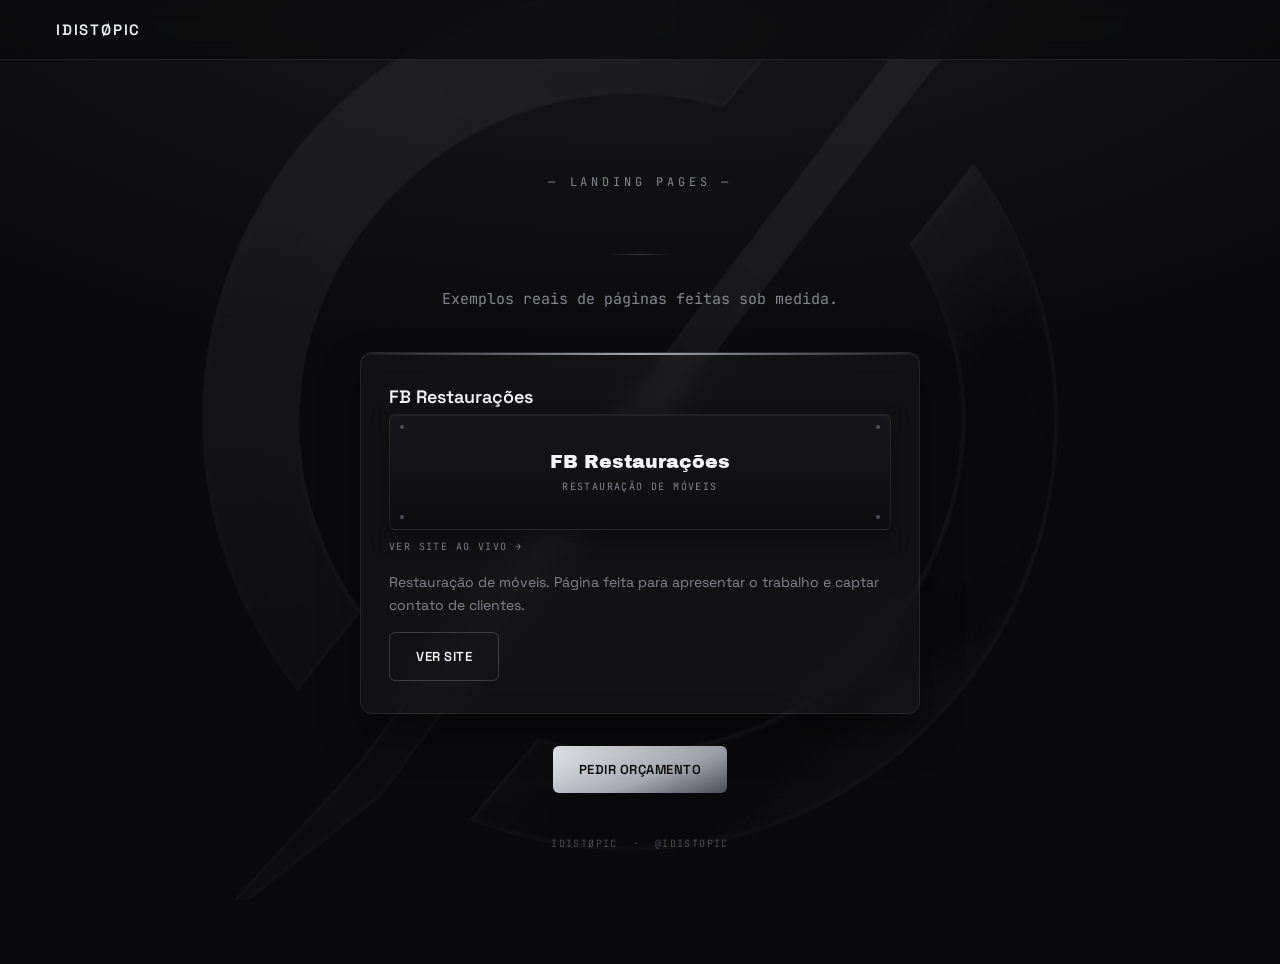
==== landing-pages.html @ b0e2d79a "Ajusta carrossel de exemplos, adiciona pagina de landing pages e imagem real" ====
<head>
<meta charset="UTF-8">
<meta name="viewport" content="width=device-width, initial-scale=1.0">
<title>IDISTØPIC — Landing Pages</title>
<link rel="preconnect" href="https://fonts.googleapis.com">
<link rel="preconnect" href="https://fonts.gstatic.com" crossorigin>
<link href="https://fonts.googleapis.com/css2?family=Archivo+Black&family=Space+Grotesk:wght@400;500;600&family=JetBrains+Mono:wght@500;700&family=Orbitron:wght@900&display=swap" rel="stylesheet">
<style>
  :root {
    --bg: #0a0a0c;
    --bg-elevated: #131316;
    --bg-plate: #17171b;
    --chrome-1: #eef0f4;
    --chrome-2: #a6a9b2;
    --chrome-3: #4c4d56;
    --stroke: rgba(255,255,255,0.09);
    --stroke-strong: rgba(255,255,255,0.18);
    --text: #f5f5f7;
    --text-dim: #85858e;
    --danger: #d9695f;
    --ok: #8fae8a;
  }

  * { margin: 0; padding: 0; box-sizing: border-box; }

  html { background: var(--bg); }

  body {
    position: relative;
    background:
      radial-gradient(ellipse 80% 50% at 50% -10%, rgba(166,169,178,0.10), transparent),
      var(--bg);
    color: var(--text);
    font-family: 'Space Grotesk', sans-serif;
    min-height: 100vh;
    display: flex;
    flex-direction: column;
    align-items: center;
    justify-content: center;
    padding: 32px 20px;
    overflow-x: hidden;
  }

  /* Logo real no fundo, como marca d'água */
  .bg-watermark {
    position: fixed;
    inset: 0;
    z-index: 0;
    pointer-events: none;
    background-image: url('[data-uri]');
    background-repeat: no-repeat;
    background-position: center 60%;
    background-size: min(140vw, 1100px) auto;
    opacity: 0.05;
    filter: grayscale(1);
  }

  .frame {
    position: relative;
    z-index: 1;
    width: 100%;
    max-width: 640px;
    display: flex;
    flex-direction: column;
    align-items: center;
    text-align: center;
  }

  /* Eyebrow */
  .eyebrow {
    display: flex;
    align-items: center;
    gap: 14px;
    margin-bottom: 28px;
    color: var(--text-dim);
    font-family: 'JetBrains Mono', monospace;
    font-size: 12px;
    letter-spacing: 0.28em;
    text-transform: uppercase;
  }
  .eyebrow::before, .eyebrow::after {
    content: '';
    width: 28px;
    height: 1px;
    background: linear-gradient(90deg, transparent, var(--stroke-strong));
  }
  .eyebrow::after { background: linear-gradient(90deg, var(--stroke-strong), transparent); }

  /* Wordmark */
  .wordmark-img {
    width: clamp(220px, 46vw, 420px);
    height: auto;
    filter: brightness(1) drop-shadow(0 0 24px rgba(166,169,178,0.12));
    animation: shine 6s ease-in-out infinite;
  }
  @keyframes shine {
    0%, 100% { filter: brightness(0.92) drop-shadow(0 0 24px rgba(166,169,178,0.10)); }
    50% { filter: brightness(1.12) drop-shadow(0 0 30px rgba(166,169,178,0.22)); }
  }

  .tagline {
    margin-top: 18px;
    max-width: 420px;
    color: var(--text-dim);
    font-size: 15px;
    line-height: 1.6;
  }
  .tagline strong { color: var(--text); font-weight: 500; }

  /* Countdown */
  .countdown {
    display: flex;
    gap: 10px;
    margin: 44px 0 8px;
  }
  .plate {
    position: relative;
    width: 76px;
    background: linear-gradient(180deg, var(--bg-plate), #0d0d10);
    border: 1px solid var(--stroke);
    border-radius: 6px;
    padding: 14px 0 10px;
    box-shadow:
      inset 0 1px 0 rgba(255,255,255,0.05),
      0 8px 20px rgba(0,0,0,0.35);
  }
  .plate::before, .plate::after {
    content: '';
    position: absolute;
    width: 4px;
    height: 4px;
    border-radius: 50%;
    background: var(--chrome-3);
    box-shadow: inset 0 1px 1px rgba(0,0,0,0.6), 0 0.5px 0 rgba(255,255,255,0.15);
  }
  .plate::before { top: 6px; left: 6px; }
  .plate::after { top: 6px; right: 6px; }
  .plate-value {
    font-family: 'JetBrains Mono', monospace;
    font-weight: 700;
    font-size: 30px;
    color: var(--chrome-1);
    font-variant-numeric: tabular-nums;
    transition: opacity 0.15s ease;
  }
  .plate-label {
    margin-top: 6px;
    font-family: 'JetBrains Mono', monospace;
    font-size: 9px;
    letter-spacing: 0.18em;
    color: var(--text-dim);
    text-transform: uppercase;
  }
  .colon {
    align-self: center;
    color: var(--chrome-3);
    font-family: 'JetBrains Mono', monospace;
    font-size: 22px;
    padding-bottom: 18px;
  }

  .launch-date {
    color: var(--text-dim);
    font-family: 'JetBrains Mono', monospace;
    font-size: 11px;
    letter-spacing: 0.1em;
    margin-bottom: 40px;
  }

  /* Form */
  form {
    width: 100%;
    max-width: 380px;
    display: flex;
    gap: 8px;
    margin-top: 40px;
  }
  input[type="email"] {
    flex: 1;
    min-width: 0;
    background: var(--bg-elevated);
    border: 1px solid var(--stroke);
    border-radius: 6px;
    padding: 14px 16px;
    color: var(--text);
    font-family: 'Space Grotesk', sans-serif;
    font-size: 14px;
    outline: none;
    transition: border-color 0.2s ease;
  }
  input[type="email"]::placeholder { color: var(--text-dim); }
  input[type="email"]:focus {
    border-color: var(--chrome-2);
  }
  input[type="email"]:focus-visible {
    outline: 2px solid var(--chrome-1);
    outline-offset: 2px;
  }

  button {
    position: relative;
    overflow: hidden;
    background: linear-gradient(160deg, var(--chrome-1), var(--chrome-2) 60%, var(--chrome-3));
    border: none;
    border-radius: 6px;
    padding: 14px 22px;
    color: #0a0a0c;
    font-family: 'Space Grotesk', sans-serif;
    font-weight: 600;
    font-size: 14px;
    cursor: pointer;
    white-space: nowrap;
    transition: transform 0.15s ease;
  }
  button:hover { transform: translateY(-1px); }
  button:focus-visible {
    outline: 2px solid var(--chrome-1);
    outline-offset: 2px;
  }
  button:disabled { opacity: 0.6; cursor: not-allowed; transform: none; }

  .msg {
    margin-top: 14px;
    font-size: 13px;
    min-height: 18px;
    font-family: 'JetBrains Mono', monospace;
  }
  .msg.ok { color: var(--ok); }
  .msg.err { color: var(--danger); }

  /* Amostras de camiseta */
  .swatches {
    display: flex;
    gap: 14px;
    margin-top: 56px;
    width: 100%;
  }
  .swatch {
    flex: 1;
    position: relative;
    aspect-ratio: 1 / 1;
    border-radius: 8px;
    overflow: hidden;
    border: 1px solid var(--stroke);
    background-color: #121214;
    background-image:
      repeating-linear-gradient(0deg, rgba(255,255,255,0.025) 0px, rgba(255,255,255,0.025) 1px, transparent 1px, transparent 3px),
      repeating-linear-gradient(90deg, rgba(0,0,0,0.35) 0px, rgba(0,0,0,0.35) 1px, transparent 1px, transparent 3px),
      radial-gradient(ellipse at 30% 20%, rgba(255,255,255,0.05), transparent 60%);
  }
  .swatch::after {
    content: '';
    position: absolute;
    inset: 0;
    box-shadow: inset 0 0 40px rgba(0,0,0,0.65);
  }
  .swatch-stamp {
    position: absolute;
    top: 50%;
    left: 50%;
    transform: translate(-50%, -50%);
    filter: drop-shadow(0 1px 1px rgba(0,0,0,0.6));
    opacity: 0.94;
  }
  .swatch-stamp.icon { width: 34%; }
  .swatch-stamp.word { width: 62%; }
  .swatch-tag {
    position: absolute;
    left: 10px;
    bottom: 10px;
    font-family: 'JetBrains Mono', monospace;
    font-size: 9px;
    letter-spacing: 0.14em;
    color: var(--text-dim);
    text-transform: uppercase;
    background: rgba(10,10,12,0.55);
    padding: 3px 6px;
    border-radius: 3px;
    backdrop-filter: blur(2px);
  }
  .swatches-caption {
    margin-top: 10px;
    color: var(--chrome-3);
    font-family: 'JetBrains Mono', monospace;
    font-size: 10px;
    letter-spacing: 0.12em;
    text-transform: uppercase;
  }

  .footer {
    margin-top: 40px;
    color: var(--chrome-3);
    font-family: 'JetBrains Mono', monospace;
    font-size: 10px;
    letter-spacing: 0.14em;
    text-transform: uppercase;
  }

  @media (max-width: 420px) {
    .plate { width: 62px; padding: 11px 0 8px; }
    .plate-value { font-size: 24px; }
    form { flex-direction: column; }
  }

  @media (prefers-reduced-motion: reduce) {
    .wordmark { animation: none; background-position: 30% 50%; }
    button:hover { transform: none; }
  }

  /* ====== Header fixo ====== */
  html { scroll-behavior: smooth; }

  .site-header {
    position: fixed;
    top: 0;
    left: 0;
    right: 0;
    z-index: 20;
    display: flex;
    align-items: center;
    justify-content: space-between;
    padding: 20px clamp(20px, 5vw, 56px);
    background: rgba(10,10,12,0.72);
    backdrop-filter: blur(10px);
    border-bottom: 1px solid var(--stroke);
  }
  .header-logo {
    font-family: 'Space Grotesk', sans-serif;
    font-weight: 600;
    font-size: 15px;
    letter-spacing: 0.12em;
    color: var(--chrome-1);
    text-transform: uppercase;
  }
  .header-nav {
    display: flex;
    align-items: center;
    gap: clamp(16px, 3vw, 32px);
  }
  .nav-link {
    font-family: 'JetBrains Mono', monospace;
    font-size: 11px;
    letter-spacing: 0.14em;
    text-transform: uppercase;
    color: var(--text-dim);
    text-decoration: none;
    transition: color 0.2s ease;
  }
  .nav-link:hover { color: var(--text); }
  .nav-cta {
    font-family: 'JetBrains Mono', monospace;
    font-size: 11px;
    letter-spacing: 0.14em;
    text-transform: uppercase;
    color: var(--text);
    text-decoration: none;
    border: 1px solid var(--stroke-strong);
    padding: 8px 16px;
    border-radius: 4px;
    transition: border-color 0.2s ease, background 0.2s ease;
  }
  .nav-cta:hover { border-color: var(--chrome-2); background: rgba(255,255,255,0.04); }

  /* ====== Home (página de manifesto) ====== */
  .home-section {
    position: relative;
    z-index: 1;
    min-height: 100vh;
    display: flex;
    flex-direction: column;
    align-items: center;
    justify-content: center;
    text-align: center;
    padding: 140px 20px 80px;
  }

  .home-eyebrow {
    color: var(--text-dim);
    font-family: 'JetBrains Mono', monospace;
    font-size: 12px;
    letter-spacing: 0.32em;
    text-transform: uppercase;
    margin-bottom: 32px;
  }

  .home-wordmark-img {
    width: clamp(280px, 46vw, 620px);
    height: auto;
    filter: drop-shadow(0 0 30px rgba(166,169,178,0.14));
  }

  .home-divider {
    width: 64px;
    height: 1px;
    background: linear-gradient(90deg, transparent, var(--stroke-strong), transparent);
    margin: 32px 0;
  }

  .headline {
    font-family: 'Space Grotesk', sans-serif;
    font-weight: 600;
    font-size: clamp(24px, 4.2vw, 40px);
    line-height: 1.25;
    color: var(--text);
    max-width: 700px;
    margin-bottom: 20px;
  }

  .home-tagline {
    max-width: 560px;
    color: var(--text-dim);
    font-size: 15px;
    line-height: 1.7;
    margin-bottom: 40px;
  }

  .cta-row {
    display: flex;
    flex-wrap: wrap;
    gap: 12px;
    justify-content: center;
    margin-bottom: 44px;
  }

  .btn-primary, .btn-secondary {
    font-family: 'Space Grotesk', sans-serif;
    font-weight: 600;
    font-size: 13px;
    letter-spacing: 0.04em;
    text-transform: uppercase;
    text-decoration: none;
    padding: 15px 26px;
    border-radius: 6px;
    transition: transform 0.15s ease, opacity 0.15s ease;
  }
  .btn-primary {
    background: linear-gradient(160deg, var(--chrome-1), var(--chrome-2) 60%, var(--chrome-3));
    color: #0a0a0c;
  }
  .btn-secondary {
    background: transparent;
    color: var(--text);
    border: 1px solid var(--stroke-strong);
  }
  .btn-primary:hover, .btn-secondary:hover { transform: translateY(-1px); }

  .home-meta {
    display: flex;
    flex-direction: column;
    gap: 4px;
    color: var(--text-dim);
    font-family: 'JetBrains Mono', monospace;
    font-size: 10px;
    letter-spacing: 0.14em;
    text-transform: uppercase;
    margin-bottom: 56px;
  }

  .preview-grid {
    display: flex;
    gap: 16px;
    width: 100%;
    max-width: 620px;
    margin-bottom: 28px;
  }
  .preview-card {
    flex: 1;
  }
  .preview-frame {
    position: relative;
    aspect-ratio: 1 / 1;
    background: linear-gradient(180deg, var(--bg-plate), #0d0d10);
    border: 1px solid var(--stroke);
    border-radius: 6px;
    display: flex;
    align-items: center;
    justify-content: center;
    padding: 20%;
    box-shadow: inset 0 1px 0 rgba(255,255,255,0.05), 0 8px 20px rgba(0,0,0,0.35);
  }
  .preview-frame::before, .preview-frame::after,
  .preview-frame .corner-br, .preview-frame .corner-bl {
    content: '';
    position: absolute;
    width: 4px;
    height: 4px;
    border-radius: 50%;
    background: var(--chrome-3);
  }
  .preview-frame::before { top: 10px; left: 10px; }
  .preview-frame::after { top: 10px; right: 10px; }
  .preview-frame .corner-bl { bottom: 10px; left: 10px; }
  .preview-frame .corner-br { bottom: 10px; right: 10px; }
  .preview-frame img { width: 100%; height: auto; filter: drop-shadow(0 1px 2px rgba(0,0,0,0.6)); }
  .preview-label {
    margin-top: 10px;
    font-family: 'JetBrains Mono', monospace;
    font-size: 10px;
    letter-spacing: 0.14em;
    text-transform: uppercase;
    color: var(--text-dim);
  }

  .home-footnote {
    color: var(--chrome-3);
    font-family: 'JetBrains Mono', monospace;
    font-size: 10px;
    letter-spacing: 0.14em;
    text-transform: uppercase;
    margin-bottom: 60px;
  }

  .home-footer {
    color: var(--chrome-3);
    font-family: 'JetBrains Mono', monospace;
    font-size: 10px;
    letter-spacing: 0.14em;
    text-transform: uppercase;
  }

  .access-section {
    position: relative;
    z-index: 1;
    min-height: 100vh;
    display: flex;
    align-items: center;
    justify-content: flex-start;
    padding: 130px 20px 60px;
    border-top: 1px solid var(--stroke);
  }

  @media (max-width: 480px) {
    .preview-grid { gap: 10px; }
    .home-section { padding-top: 120px; }
  }

  /* ====== Efeito de máquina de escrever ====== */
  .headline, .home-tagline {
    font-family: 'JetBrains Mono', monospace;
  }
  .headline { letter-spacing: -0.01em; }
  .typewriter-cursor {
    display: inline-block;
    width: 2px;
    height: 0.9em;
    background: var(--chrome-1);
    margin-left: 3px;
    vertical-align: text-bottom;
    animation: tw-blink 0.9s steps(1) infinite;
  }
  @keyframes tw-blink { 50% { opacity: 0; } }

  /* ====== Hover nas molduras peito/costas ====== */
  .preview-frame {
    overflow: hidden;
    transition: transform 0.25s ease, border-color 0.25s ease, box-shadow 0.25s ease;
  }
  .preview-card:hover .preview-frame {
    transform: translateY(-6px);
    border-color: var(--chrome-2);
    box-shadow:
      inset 0 1px 0 rgba(255,255,255,0.08),
      0 16px 32px rgba(0,0,0,0.5),
      0 0 26px rgba(166,169,178,0.16);
  }
  .preview-frame img {
    transition: transform 0.4s ease, filter 0.4s ease;
  }
  .preview-card:hover .preview-frame img {
    transform: scale(1.07);
    filter: drop-shadow(0 2px 6px rgba(0,0,0,0.6)) brightness(1.15);
  }
  .frame-shine {
    position: absolute;
    inset: 0;
    background: linear-gradient(115deg, transparent 42%, rgba(255,255,255,0.20) 50%, transparent 58%);
    transform: translateX(-130%);
    transition: transform 0.7s ease;
    pointer-events: none;
  }
  .preview-card:hover .frame-shine {
    transform: translateX(130%);
  }
  .preview-label {
    transition: color 0.25s ease;
  }
  .preview-card:hover .preview-label {
    color: var(--chrome-1);
  }
  .service-card {
    width: 100%;
    max-width: 560px;
    background: rgba(255,255,255,0.035);
    backdrop-filter: blur(14px);
    -webkit-backdrop-filter: blur(14px);
    border: 1px solid var(--stroke);
    border-radius: 12px;
    padding: 32px 28px;
    margin-bottom: 24px;
    text-align: left;
    position: relative;
    overflow: hidden;
    box-shadow: inset 0 1px 0 rgba(255,255,255,0.05), 0 20px 40px rgba(0,0,0,0.35);
  }
  .service-card::before {
    content: '';
    position: absolute;
    top: 0; left: 0; right: 0;
    height: 2px;
    background: linear-gradient(90deg, transparent, var(--chrome-2), transparent);
  }
  .service-card.disabled { opacity: 0.55; }
  .service-card .tag {
    display: inline-block;
    font-family: 'JetBrains Mono', monospace;
    font-size: 10px;
    letter-spacing: 0.14em;
    text-transform: uppercase;
    padding: 5px 12px;
    border-radius: 4px;
    margin-bottom: 16px;
    color: var(--text-dim);
    border: 1px solid var(--stroke-strong);
  }
  .service-card:not(.disabled) .tag {
    color: #0a0a0c;
    background: linear-gradient(160deg, #d9be8a, #c8a25c 60%, #a8813f);
    border: none;
  }
  .service-card h3 {
    font-family: 'Space Grotesk', sans-serif;
    font-weight: 600;
    font-size: 18px;
    margin-bottom: 6px;
    color: var(--text);
  }
  .service-card p {
    color: var(--text-dim);
    font-size: 14px;
    line-height: 1.6;
    margin-bottom: 16px;
  }
  .service-card .row {
    display: flex;
    flex-wrap: wrap;
    gap: 10px;
  }
    .service-card {
    transition: transform 0.2s ease, border-color 0.2s ease, box-shadow 0.2s ease;
  }
  .service-card:not(.disabled):hover {
    transform: translateY(-4px);
    border-color: var(--chrome-2);
    box-shadow: inset 0 1px 0 rgba(255,255,255,0.08), 0 16px 32px rgba(0,0,0,0.5), 0 0 26px rgba(166,169,178,0.16);
  }
</style>

<body>

  <div class="bg-watermark" aria-hidden="true"></div>

  <header class="site-header">
    <a href="index.html" style="text-decoration:none;">
      <div class="header-logo">IDISTØPIC</div>
    </a>
  </header>

  <section class="home-section">

    <div class="home-eyebrow">— Landing Pages —</div>

    <div class="home-divider"></div>

    <p class="home-tagline">Exemplos reais de páginas feitas sob medida.</p>

    <div class="service-card">
      <h3>FB Restaurações</h3>

      <a class="preview-card" href="https://fb-restauracoes.netlify.app/" target="_blank" rel="noopener" style="display:block; text-decoration:none; margin-bottom:18px;">
        <div class="preview-frame" style="aspect-ratio:auto; padding:36px 20px;">
          <span class="corner-bl"></span><span class="corner-br"></span>
          <span class="frame-shine"></span>
          <div style="text-align:center;">
            <div style="font-family:'Archivo Black',sans-serif; font-size:19px; color:var(--text); margin-bottom:8px;">FB Restaurações</div>
            <div style="font-family:'JetBrains Mono',monospace; font-size:10px; letter-spacing:0.14em; text-transform:uppercase; color:var(--text-dim);">Restauração de móveis</div>
          </div>
        </div>
        <div class="preview-label">Ver site ao vivo →</div>
      </a>

      <p>Restauração de móveis. Página feita para apresentar o trabalho e captar contato de clientes.</p>
      <div class="row">
        <a href="https://fb-restauracoes.netlify.app/" target="_blank" rel="noopener" class="btn-secondary">Ver site</a>
      </div>
    </div>

    <div class="cta-row" style="margin-top:8px;">
      <a href="/briefing" class="btn-primary">Pedir orçamento</a>
    </div>

    <div class="home-footer">IDISTØPIC &nbsp;·&nbsp; @idistopic</div>
  </section>

</body>
</html>
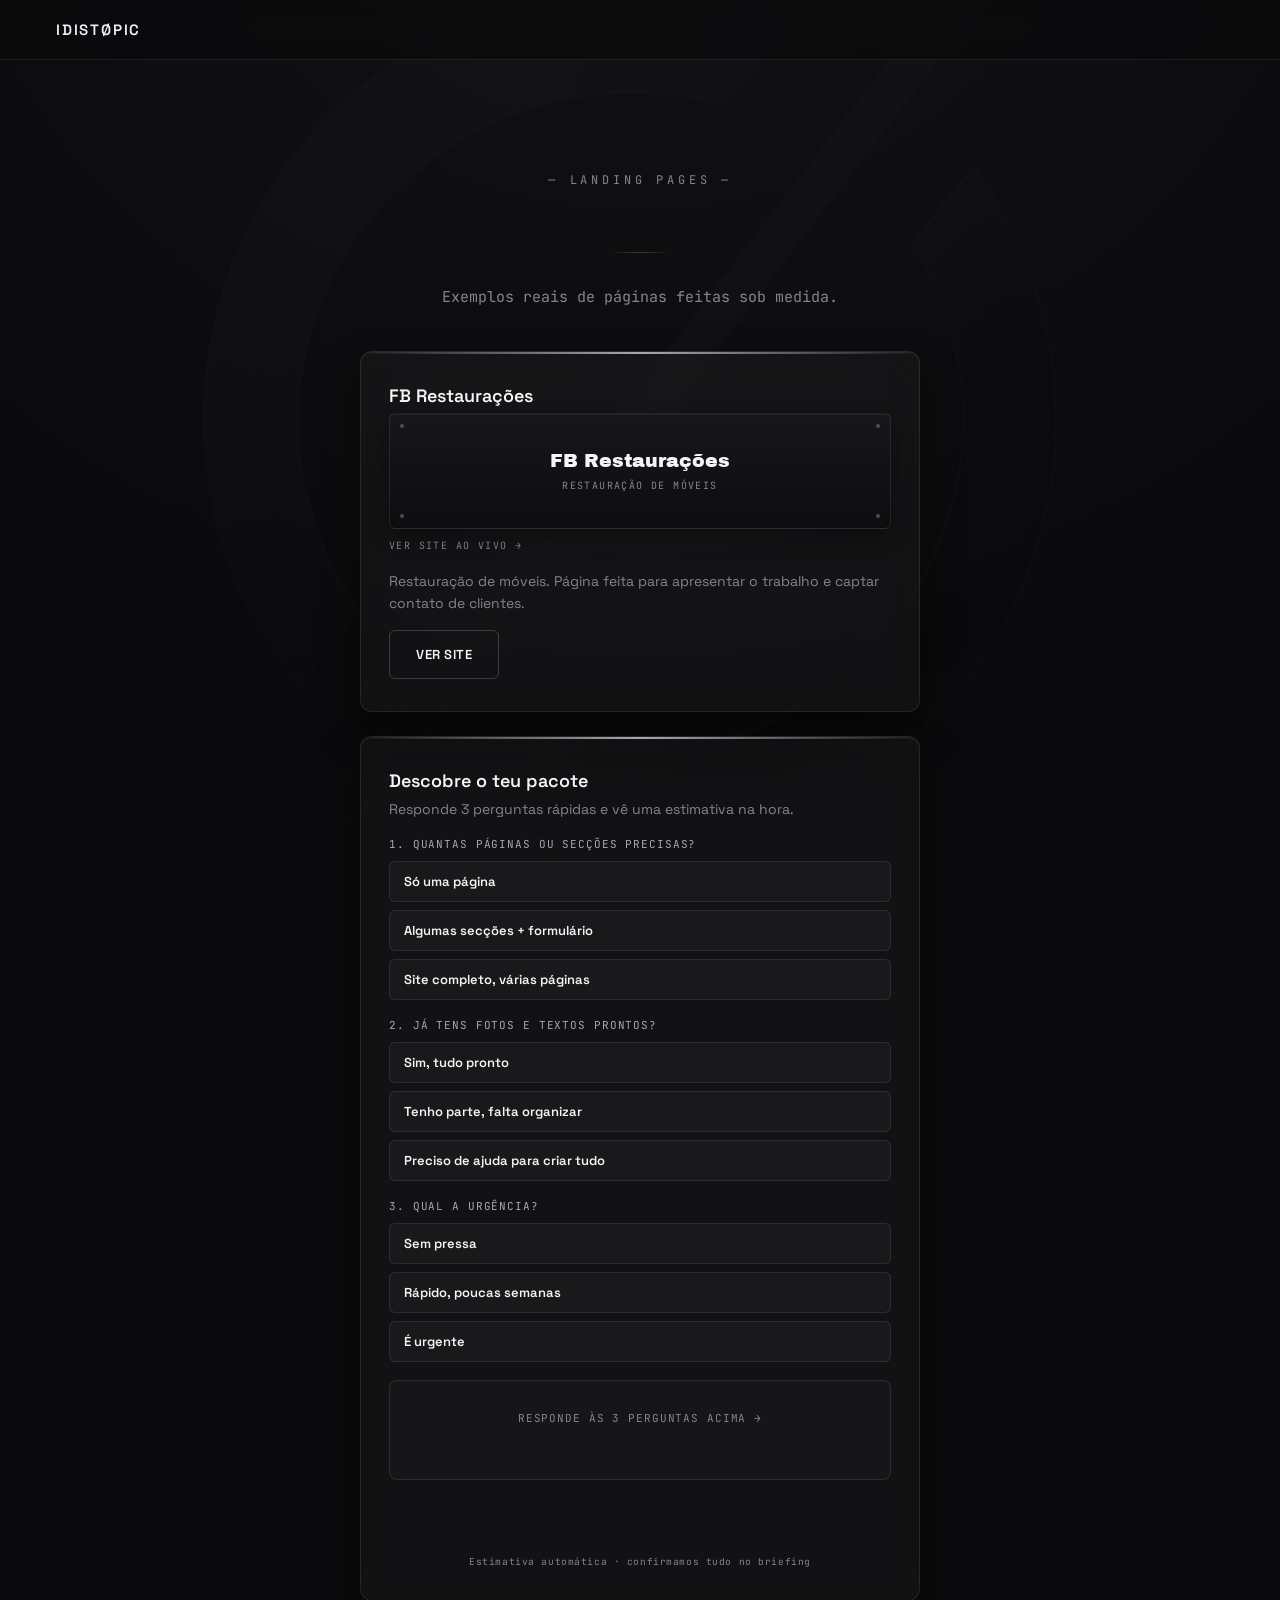
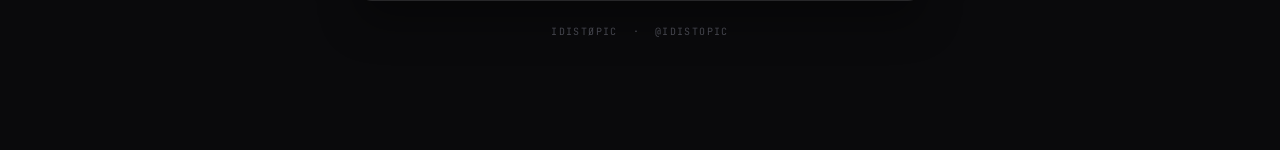
==== commit 7e4a4e1e: "Move mini-demo de orcamento automatico para a pagina landing-pages e sincroniza fundo escurecido" ====
--- a/landing-pages.html
+++ b/landing-pages.html
@@ -28,7 +28,7 @@
   body {
     position: relative;
     background:
-      radial-gradient(ellipse 80% 50% at 50% -10%, rgba(166,169,178,0.10), transparent),
+      radial-gradient(ellipse 80% 50% at 50% -10%, rgba(166,169,178,0.05), transparent),
       var(--bg);
     color: var(--text);
     font-family: 'Space Grotesk', sans-serif;
@@ -52,7 +52,7 @@
     background-position: center 60%;
     background-size: min(140vw, 1100px) auto;
     opacity: 0.05;
-    filter: grayscale(1);
+    filter: grayscale(1) brightness(0.35);
   }
 
   .frame {
@@ -653,6 +653,104 @@
     border-color: var(--chrome-2);
     box-shadow: inset 0 1px 0 rgba(255,255,255,0.08), 0 16px 32px rgba(0,0,0,0.5), 0 0 26px rgba(166,169,178,0.16);
   }
+
+  .q-block { margin-bottom: 18px; }
+  .q-label {
+    font-family: 'JetBrains Mono', monospace;
+    font-size: 11px;
+    letter-spacing: 0.08em;
+    text-transform: uppercase;
+    color: var(--chrome-2);
+    margin-bottom: 10px;
+  }
+  .q-options { display: flex; flex-direction: column; gap: 8px; }
+  .q-opt {
+    background: rgba(255,255,255,0.03);
+    border: 1px solid var(--stroke);
+    color: var(--text);
+    text-align: left;
+    padding: 11px 14px;
+    border-radius: 6px;
+    font-family: 'Space Grotesk', sans-serif;
+    font-size: 13px;
+    cursor: pointer;
+    transition: border-color 0.15s ease, background 0.15s ease;
+  }
+  .q-opt:hover { border-color: var(--stroke-strong); }
+  .q-opt.selected {
+    border-color: var(--chrome-2);
+    background: rgba(255,255,255,0.07);
+  }
+  .q-opt.selected::before { content: '✓ '; color: var(--chrome-2); }
+  .result-box {
+    margin-top: 4px;
+    border: 1px solid var(--stroke);
+    border-radius: 8px;
+    padding: 22px 20px;
+    text-align: center;
+    background: rgba(255,255,255,0.02);
+    min-height: 100px;
+    display: flex;
+    flex-direction: column;
+    align-items: center;
+    justify-content: center;
+  }
+  .result-hint {
+    font-family: 'JetBrains Mono', monospace;
+    font-size: 11px;
+    letter-spacing: 0.08em;
+    text-transform: uppercase;
+    color: var(--text-dim);
+  }
+  .result-tag {
+    display: inline-block;
+    font-family: 'JetBrains Mono', monospace;
+    font-size: 10px;
+    letter-spacing: 0.14em;
+    text-transform: uppercase;
+    padding: 4px 12px;
+    border-radius: 4px;
+    margin-bottom: 10px;
+    color: #0a0a0c;
+    background: linear-gradient(160deg, #d9be8a, #c8a25c 60%, #a8813f);
+    opacity: 0;
+    transform: translateY(6px);
+    transition: opacity 0.35s ease, transform 0.35s ease;
+  }
+  .result-tag.show { opacity: 1; transform: translateY(0); }
+  .result-tier {
+    font-family: 'Space Grotesk', sans-serif;
+    font-weight: 600;
+    font-size: 20px;
+    color: var(--text);
+    opacity: 0;
+    transform: translateY(6px);
+    transition: opacity 0.35s ease 0.05s, transform 0.35s ease 0.05s;
+  }
+  .result-tier.show { opacity: 1; transform: translateY(0); }
+  .result-price {
+    font-family: 'JetBrains Mono', monospace;
+    font-size: 13px;
+    color: var(--chrome-2);
+    margin-top: 6px;
+    opacity: 0;
+    transition: opacity 0.35s ease 0.1s;
+  }
+  .result-price.show { opacity: 1; }
+  .demo-note {
+    font-family: 'JetBrains Mono', monospace;
+    font-size: 9.5px;
+    letter-spacing: 0.06em;
+    color: var(--text-dim);
+    text-align: center;
+    margin-top: 12px;
+  }
+  .btn-primary.demo-cta {
+    opacity: 0;
+    pointer-events: none;
+    transition: opacity 0.3s ease, transform 0.15s ease, opacity 0.15s ease;
+  }
+  .btn-primary.demo-cta.show { opacity: 1; pointer-events: auto; }
 </style>
 
 <body>
@@ -694,12 +792,106 @@
       </div>
     </div>
 
-    <div class="cta-row" style="margin-top:8px;">
-      <a href="/briefing" class="btn-primary">Pedir orçamento</a>
+    <div class="service-card">
+      <h3>Descobre o teu pacote</h3>
+      <p>Responde 3 perguntas rápidas e vê uma estimativa na hora.</p>
+
+      <div class="q-block" data-q="1">
+        <div class="q-label">1. Quantas páginas ou secções precisas?</div>
+        <div class="q-options">
+          <button type="button" class="q-opt" data-pts="1">Só uma página</button>
+          <button type="button" class="q-opt" data-pts="2">Algumas secções + formulário</button>
+          <button type="button" class="q-opt" data-pts="3">Site completo, várias páginas</button>
+        </div>
+      </div>
+
+      <div class="q-block" data-q="2">
+        <div class="q-label">2. Já tens fotos e textos prontos?</div>
+        <div class="q-options">
+          <button type="button" class="q-opt" data-pts="1">Sim, tudo pronto</button>
+          <button type="button" class="q-opt" data-pts="2">Tenho parte, falta organizar</button>
+          <button type="button" class="q-opt" data-pts="3">Preciso de ajuda para criar tudo</button>
+        </div>
+      </div>
+
+      <div class="q-block" data-q="3">
+        <div class="q-label">3. Qual a urgência?</div>
+        <div class="q-options">
+          <button type="button" class="q-opt" data-pts="1">Sem pressa</button>
+          <button type="button" class="q-opt" data-pts="2">Rápido, poucas semanas</button>
+          <button type="button" class="q-opt" data-pts="3">É urgente</button>
+        </div>
+      </div>
+
+      <div class="result-box" id="resultBox">
+        <div class="result-hint" id="resultHint">Responde às 3 perguntas acima →</div>
+        <div class="result-tag" id="resultTag"></div>
+        <div class="result-tier" id="resultTier"></div>
+        <div class="result-price" id="resultPrice"></div>
+      </div>
+
+      <div class="row" style="margin-top:16px; justify-content:center;">
+        <a href="/briefing" class="btn-primary demo-cta" id="ctaBtn">Pedir orçamento com esta base</a>
+      </div>
+      <div class="demo-note">Estimativa automática · confirmamos tudo no briefing</div>
     </div>
 
     <div class="home-footer">IDISTØPIC &nbsp;·&nbsp; @idistopic</div>
   </section>
 
+
+<script>
+(function () {
+  var answers = { 1: null, 2: null, 3: null };
+
+  document.querySelectorAll('.q-block').forEach(function (block) {
+    var qNum = block.dataset.q;
+    block.querySelectorAll('.q-opt').forEach(function (btn) {
+      btn.addEventListener('click', function () {
+        block.querySelectorAll('.q-opt').forEach(function (b) { b.classList.remove('selected'); });
+        btn.classList.add('selected');
+        answers[qNum] = parseInt(btn.dataset.pts, 10);
+        updateResult();
+      });
+    });
+  });
+
+  function updateResult() {
+    var vals = Object.values(answers);
+    if (vals.indexOf(null) !== -1) return;
+
+    var total = vals.reduce(function (a, b) { return a + b; }, 0);
+    var tier, price;
+
+    if (total <= 4) {
+      tier = 'ESSENCIAL';
+      price = '150€ – 200€';
+    } else if (total <= 7) {
+      tier = 'PROFISSIONAL';
+      price = '300€ – 400€';
+    } else {
+      tier = 'PREMIUM';
+      price = '500€ – 700€';
+    }
+
+    var hint = document.getElementById('resultHint');
+    if (hint) hint.style.display = 'none';
+
+    var tag = document.getElementById('resultTag');
+    var tierEl = document.getElementById('resultTier');
+    var priceEl = document.getElementById('resultPrice');
+    var cta = document.getElementById('ctaBtn');
+
+    tag.textContent = 'Sugestão';
+    tierEl.textContent = tier;
+    priceEl.textContent = price;
+
+    tag.classList.add('show');
+    tierEl.classList.add('show');
+    priceEl.classList.add('show');
+    cta.classList.add('show');
+  }
+})();
+</script>
 </body>
 </html>
